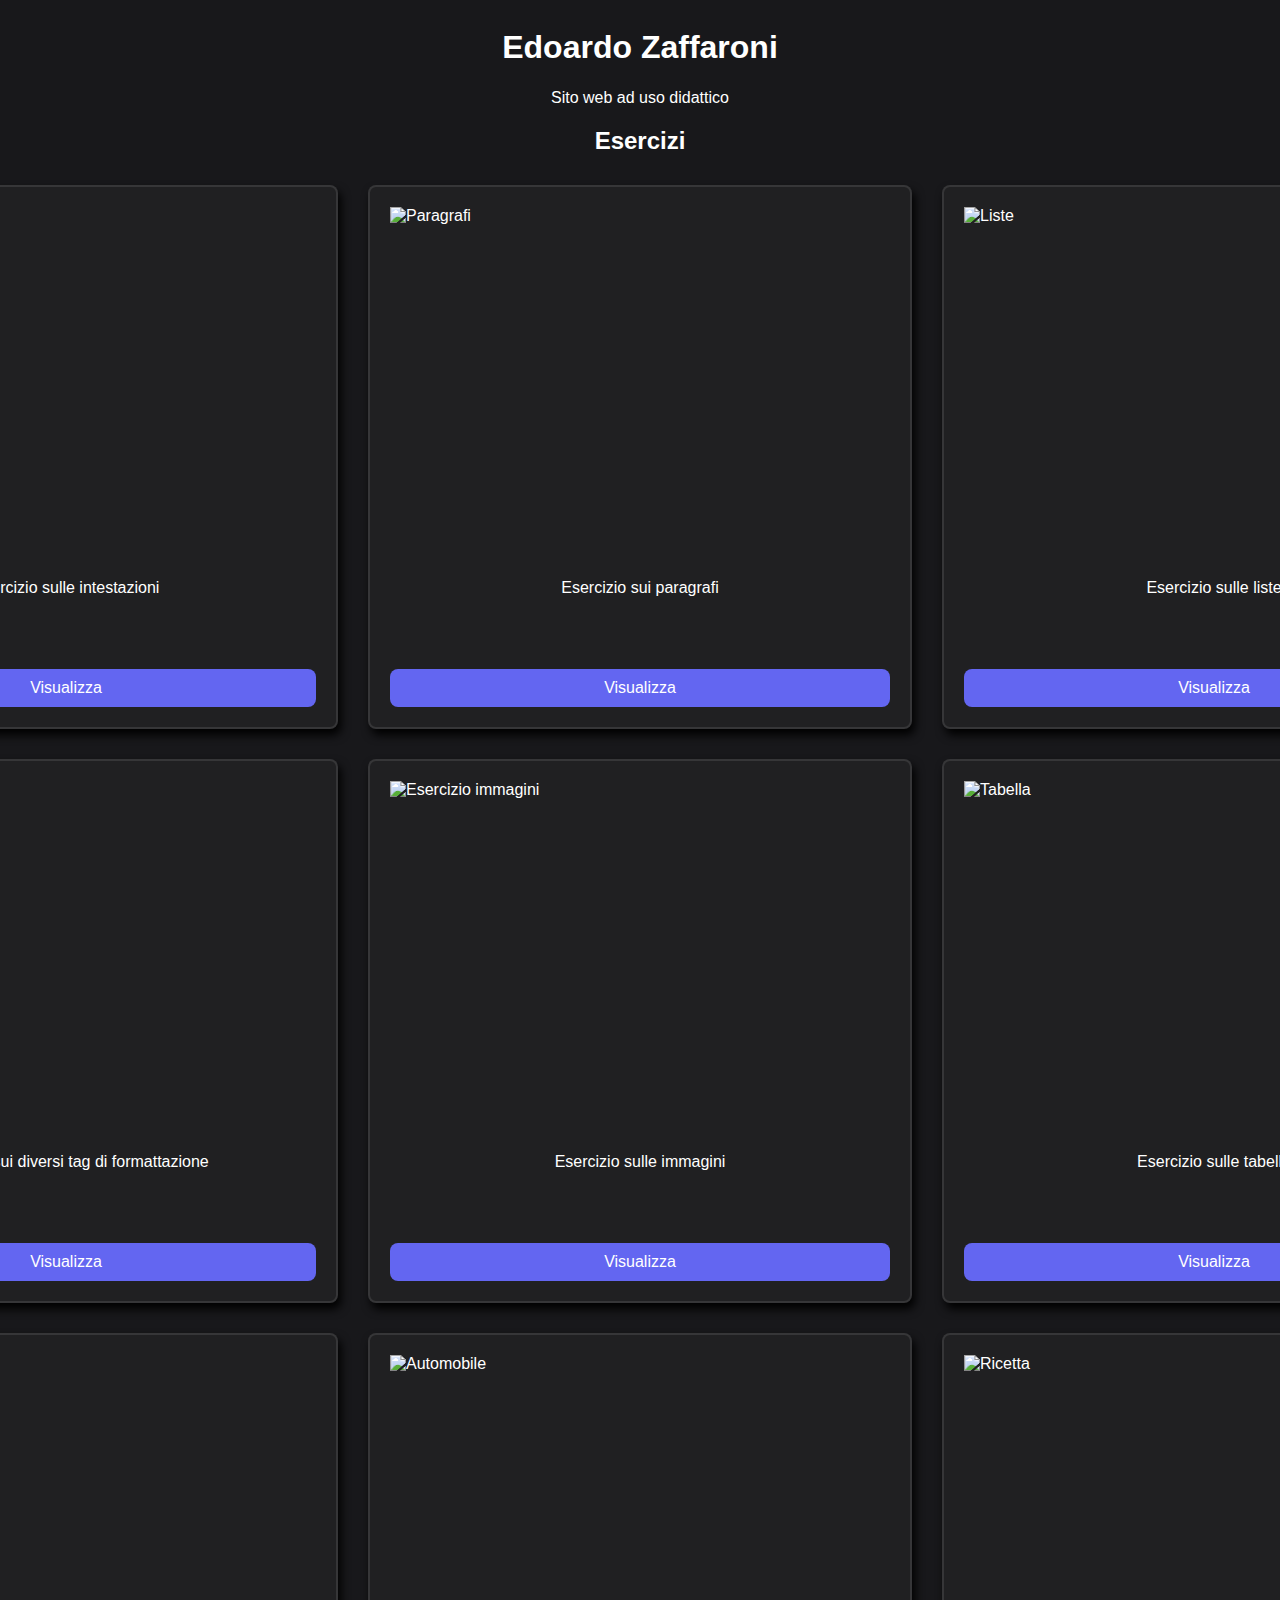
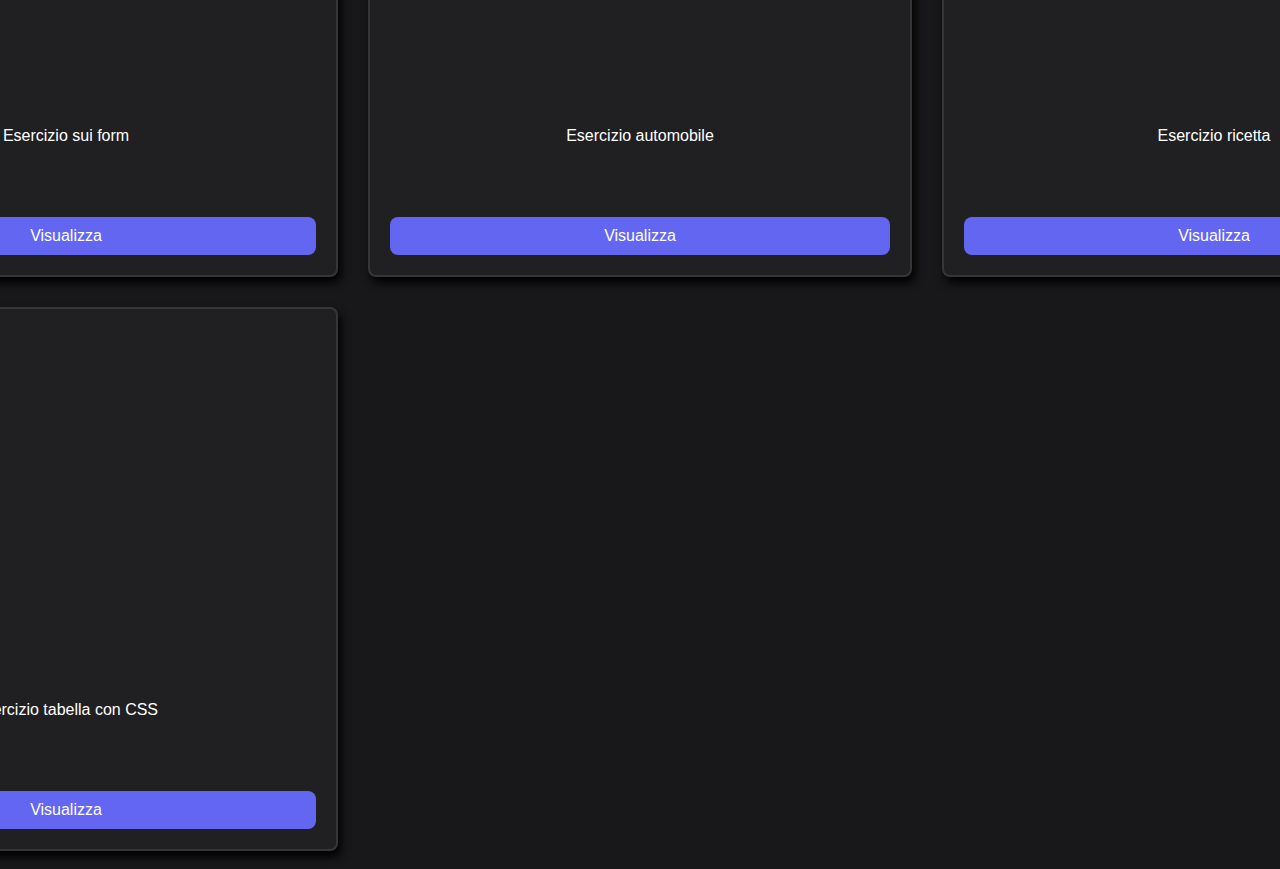
==== index.html @ f99122cd "Update index.html" ====
<!DOCTYPE html>
<html lang="en">
  <head>
    <meta charset="UTF-8" />
    <meta name="viewport" content="width=device-width, initial-scale=1.0" />
    <title>Home</title>
    <link rel="stylesheet" href="./css/index.css" />
  </head>
  <body>
    <div id="header">
      <h1>Edoardo Zaffaroni</h1>
      <span>Sito web ad uso didattico</span>
    </div>

    <h2>Esercizi</h2>
    <div id="cards-container">
      <div class="card">
        <img src="./img/intestazioni.png" alt="Intestazioni">
        <p>Esercizio sulle intestazioni</p>
        <a href="./intestazioni">Visualizza</a>
      </div>

      <div class="card">
        <img src="./img/paragrafi.png" alt="Paragrafi">
        <p>Esercizio sui paragrafi</p>
        <a href="./paragrafi">Visualizza</a>
      </div> 

      <div class="card">
        <img src="./img/liste.png" alt="Liste">
        <p>Esercizio sulle liste</p>
        <a href="./liste">Visualizza</a>
      </div>

      <div class="card">
        <img src="./img/tag-formattazione.png" alt="Tag formattazione">
        <p>Esercizio sui diversi tag di formattazione</p>
        <a href="./tag-formattazione">Visualizza</a>
      </div>

      <div class="card">
        <img src="./img/es-immagine.png" alt="Esercizio immagini">
        <p>Esercizio sulle immagini</p>
        <a href="./immagini">Visualizza</a>
      </div>

      <div class="card">
        <img src="./img/tabella.png" alt="Tabella">
        <p>Esercizio sulle tabelle</p>
        <a href="./tabelle">Visualizza</a>
      </div>

      <div class="card">
        <img src="./img/form.png" alt="Form">
        <p>Esercizio sui form</p>
        <a href="./form">Visualizza</a>
      </div>

      <div class="card">
        <img src="./img/automobile.png" alt="Automobile">
        <p>Esercizio automobile</p>
        <a href="./auto">Visualizza</a>
      </div>

      <div class="card">
        <img src="./img/ricetta.png" alt="Ricetta">
        <p>Esercizio ricetta</p>
        <a href="./ricetta.html">Visualizza</a>
      </div>
      
      <div class="card">
        <img src="./img/tabella-stilosa.png" alt="Tavella stilosa">
        <p>Esercizio tabella con CSS</p>
        <a href="./tabella-stilosa.html">Visualizza</a>
      </div>
    </div>  
    </div>
  </body>
</html>
---- css/index.css ----
* {
  font-family: "Segoe UI", Tahoma, Geneva, Verdana, sans-serif;
}

body {
  background: #18181b;
  color: white;
}

#header {
  display: flex;
  flex-direction: column;
  gap: 1px;
  justify-content: center;
  align-items: center;
}

#cards-container {
  display: grid;
  grid-template-columns: 1fr 1fr 1fr;
  justify-content: center;
  place-items: center;
  padding: 10px;
  gap: 30px;
}

h2 {
  text-align: center;
}

img {
  height: 300px;
  width: 100%;
}

.card {
  display: flex;
  flex-direction: column;
  gap: 1px;
  justify-content: space-between;
  align-items: center;
  box-shadow: 3px 6px 10px black;
  border-radius: 8px;
  background-color: #202022;
  cursor: pointer;
  transition: all 0.3s ease;
  overflow: hidden;
  width: 500px;
  height: 500px;
  padding: 20px;
  border: solid 2px rgba(255, 255, 255, 0.1);
}

.image-container {
  width: 100%;
  height: 200px;
  background-color: white;
}

.card:hover {
  transform: translateY(-10px);
}

a {
  text-decoration: none;
  color: white;
  background-color: #6366f1;
  text-align: center;
  padding: 10px 0;
  width: 100%;
  border-radius: 8px;
}

a:hover {
  background-color: #3d36b2;
}

@media screen and (max-width: 600px) {
  #cards-container {
    grid-template-columns: 1fr;
    padding: 2px;
  }

  .card {
    width: 300px;
    height: 300px;
  }
}
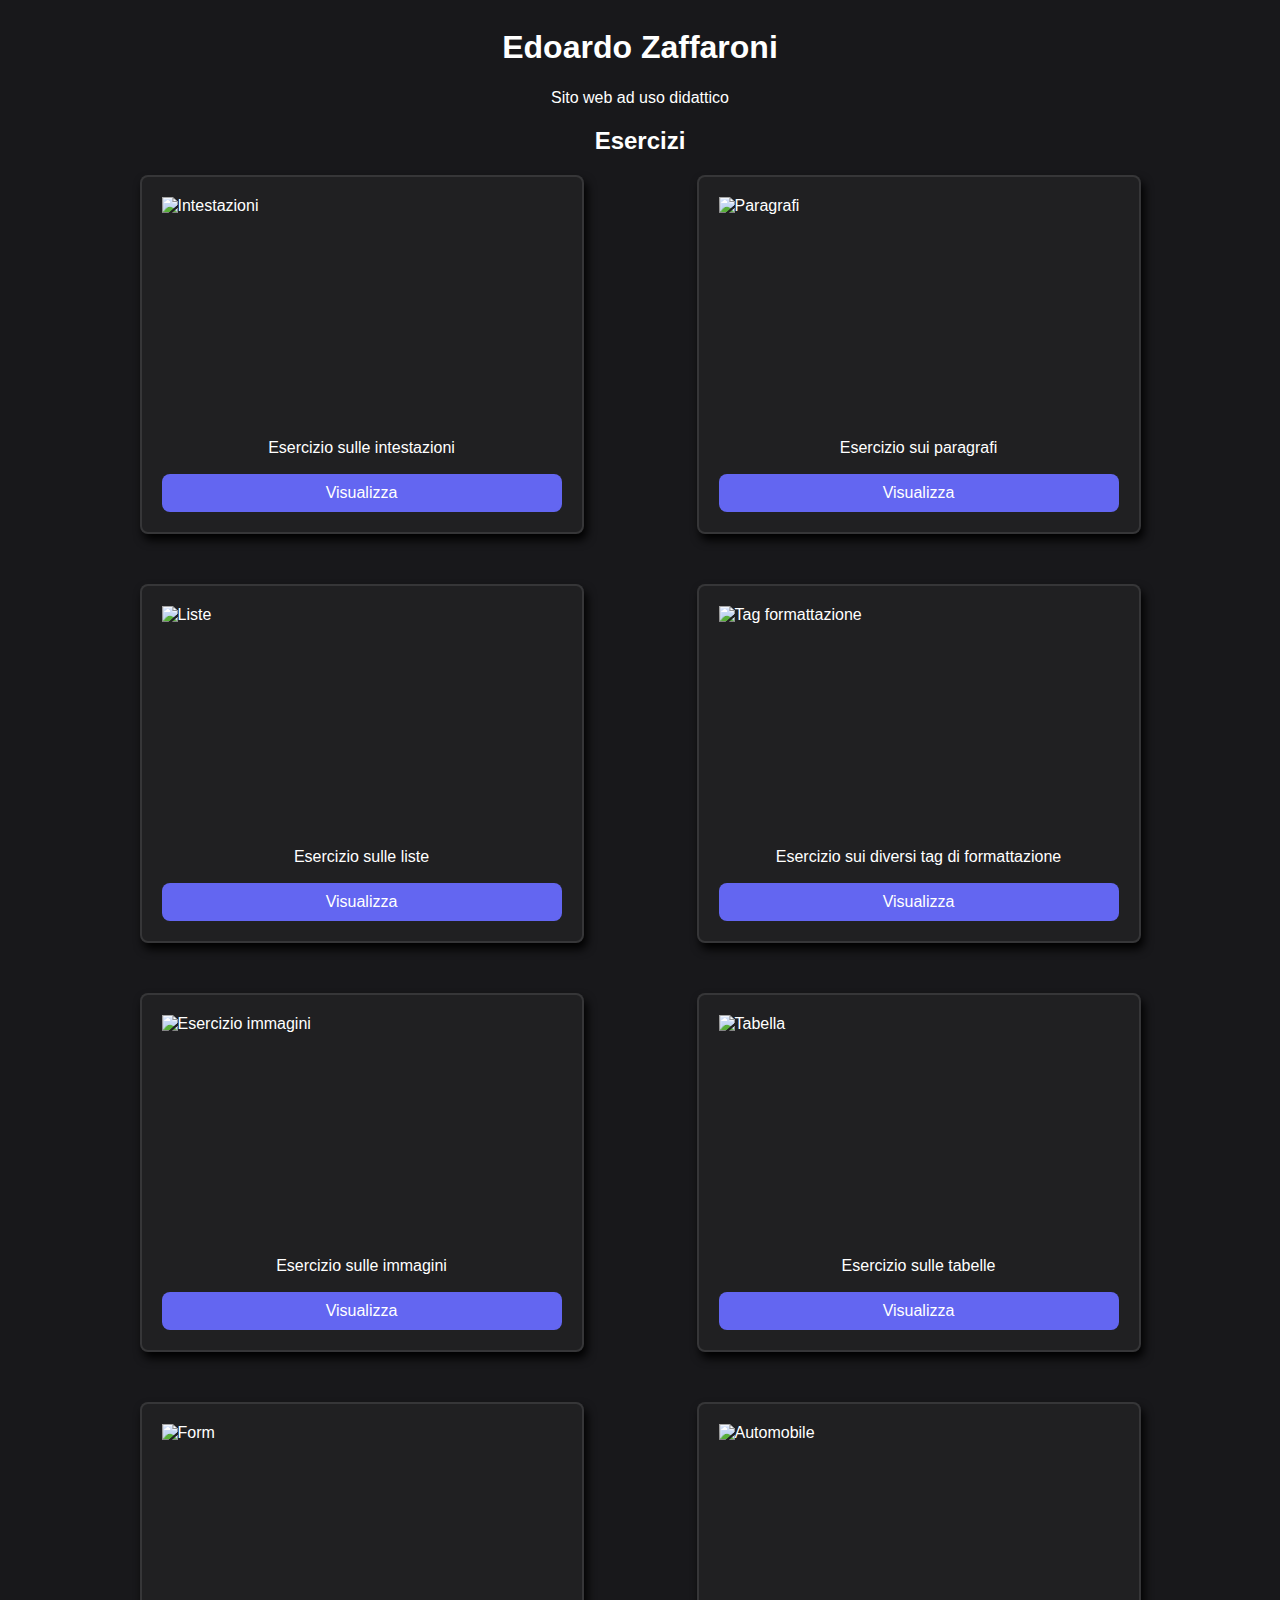
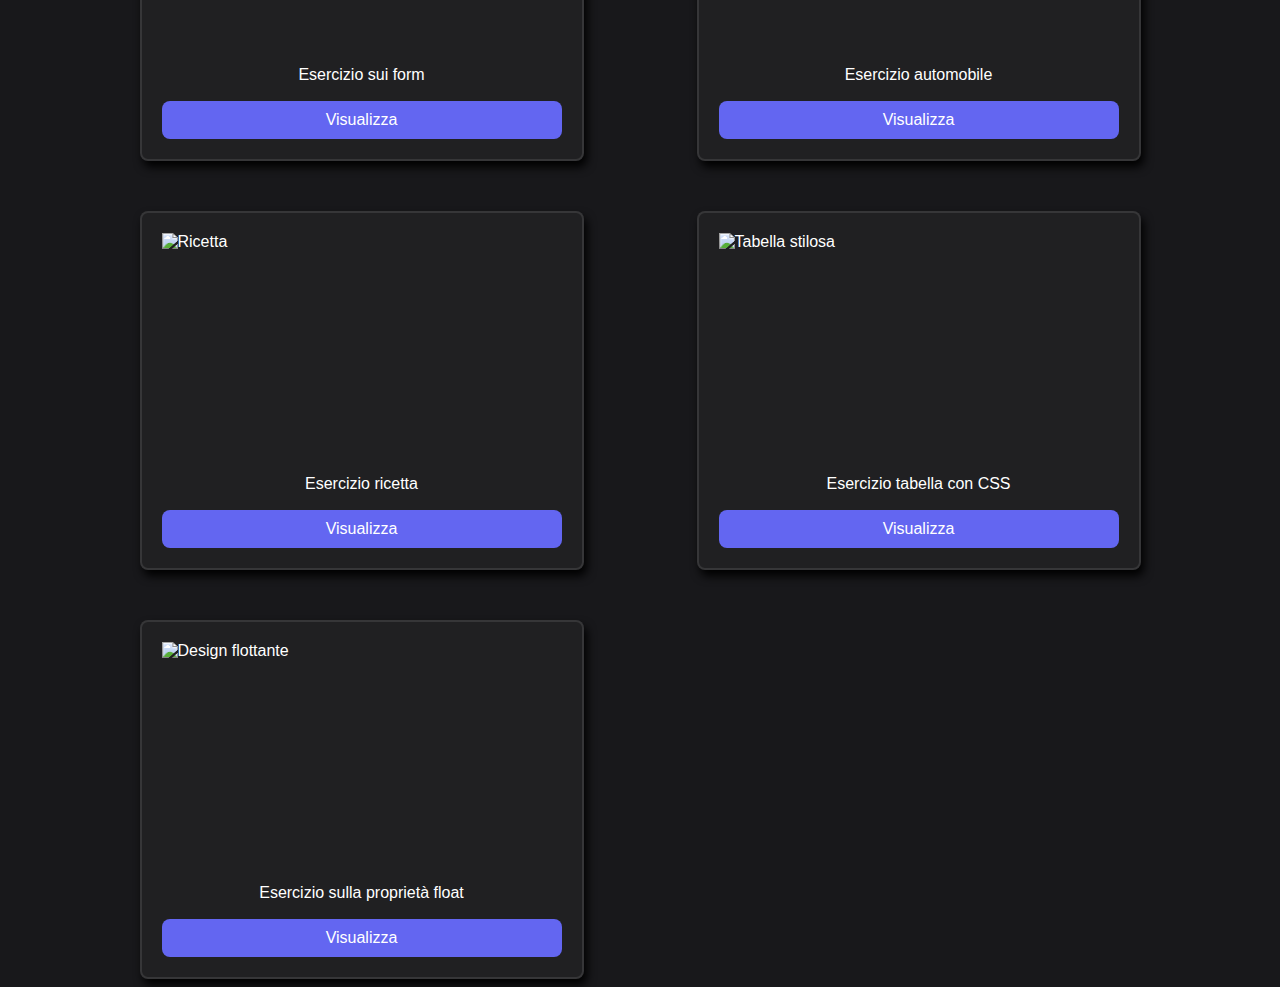
==== commit ba532b6f: "Update index.html" ====
--- a/index.html
+++ b/index.html
@@ -69,9 +69,15 @@
       </div>
       
       <div class="card">
-        <img src="./img/tabella-stilosa.png" alt="Tavella stilosa">
+        <img src="./img/tabella-stilosa.png" alt="Tabella stilosa">
         <p>Esercizio tabella con CSS</p>
         <a href="./tabella-stilosa.html">Visualizza</a>
+      </div>
+
+      <div class="card">
+        <img src="./img/float.png" alt="Design flottante">
+        <p>Esercizio sulla proprietà float</p>
+      <a href="./float.html">Visualizza</a>
       </div>
     </div>  
     </div>
--- a/css/index.css
+++ b/css/index.css
@@ -20,17 +20,13 @@
   grid-template-columns: 1fr 1fr 1fr;
   justify-content: center;
   place-items: center;
-  padding: 10px;
-  gap: 30px;
+  padding-left: 100px;
+  padding-right: 100px;
+  gap: 50px;
 }
 
 h2 {
   text-align: center;
-}
-
-img {
-  height: 300px;
-  width: 100%;
 }
 
 .card {
@@ -45,16 +41,13 @@
   cursor: pointer;
   transition: all 0.3s ease;
   overflow: hidden;
-  width: 500px;
-  height: 500px;
   padding: 20px;
   border: solid 2px rgba(255, 255, 255, 0.1);
 }
 
-.image-container {
-  width: 100%;
-  height: 200px;
-  background-color: white;
+img {
+  height: 225px;
+  width: 400px;
 }
 
 .card:hover {
@@ -75,9 +68,23 @@
   background-color: #3d36b2;
 }
 
+@media screen and (max-width: 1520px) {
+  #cards-container {
+    grid-template-columns: 1fr 1fr;
+  }
+}
+
+@media screen and (max-width: 1070px) {
+  #cards-container {
+    padding-left: 20px;
+    padding-rigth: 20px;
+  }
+}
+
 @media screen and (max-width: 600px) {
   #cards-container {
-    grid-template-columns: 1fr;
+    display: flex;
+    flex-direction: column;
     padding: 2px;
   }
 
@@ -85,4 +92,9 @@
     width: 300px;
     height: 300px;
   }
+
+  img {
+    height: 150px;
+    width: 300px;
+  }
 }
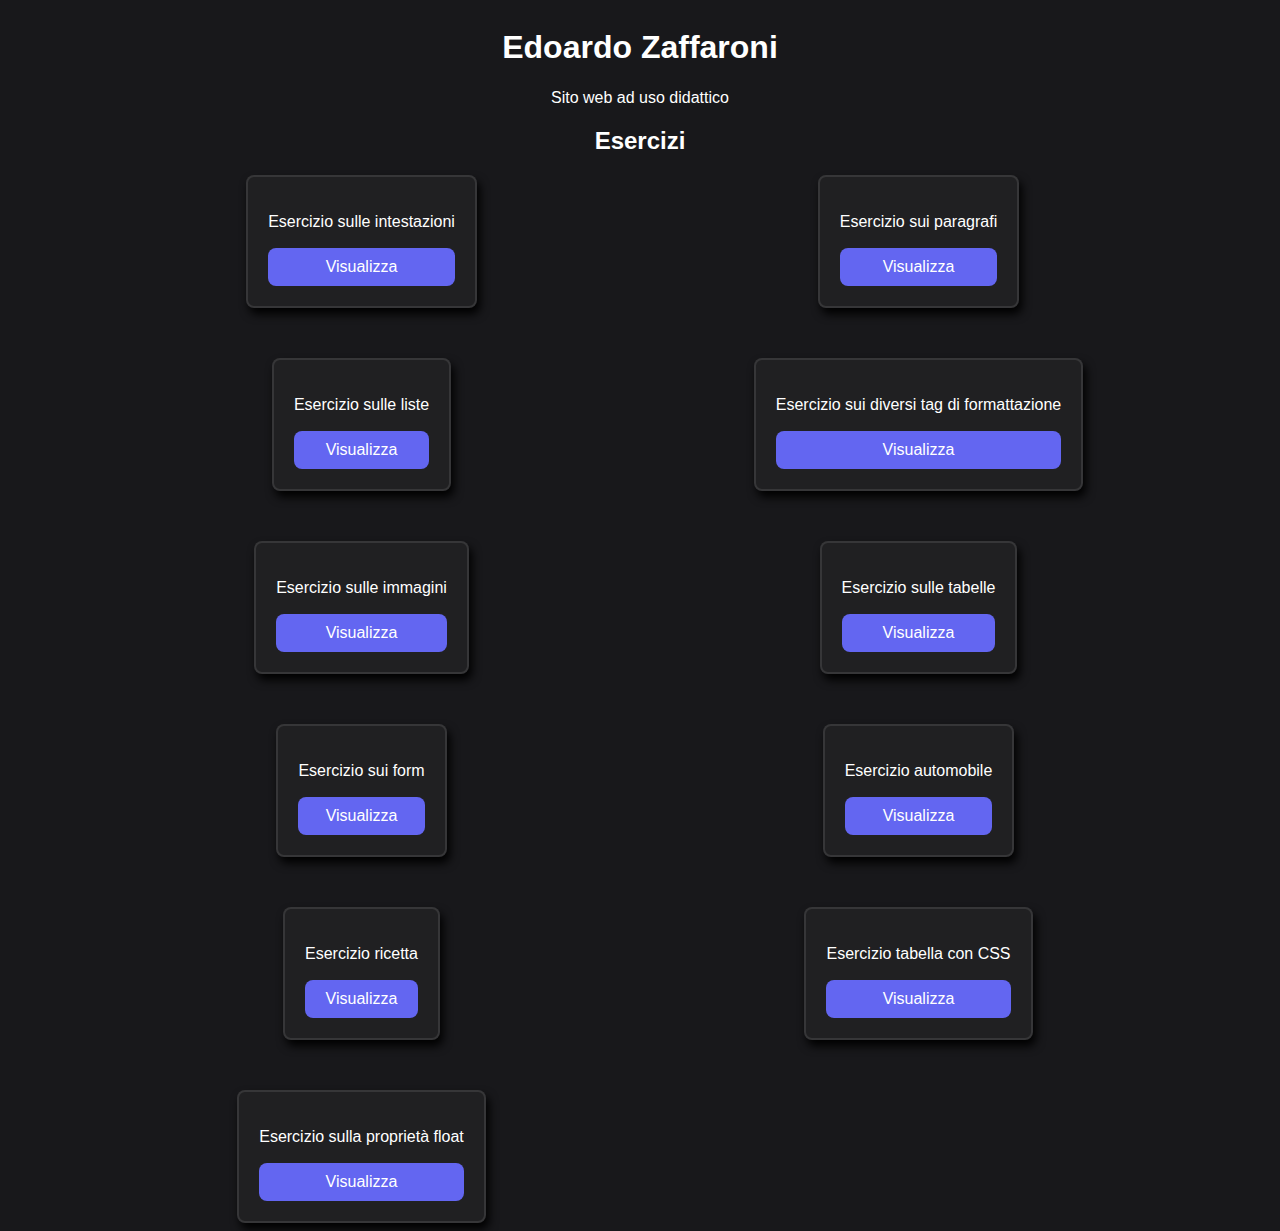
==== commit 5a52b6cd: "Update index.html" ====
--- a/index.html
+++ b/index.html
@@ -15,67 +15,56 @@
     <h2>Esercizi</h2>
     <div id="cards-container">
       <div class="card">
-        <img src="./img/intestazioni.png" alt="Intestazioni">
         <p>Esercizio sulle intestazioni</p>
         <a href="./intestazioni">Visualizza</a>
       </div>
 
       <div class="card">
-        <img src="./img/paragrafi.png" alt="Paragrafi">
         <p>Esercizio sui paragrafi</p>
         <a href="./paragrafi">Visualizza</a>
       </div> 
 
       <div class="card">
-        <img src="./img/liste.png" alt="Liste">
         <p>Esercizio sulle liste</p>
         <a href="./liste">Visualizza</a>
       </div>
 
       <div class="card">
-        <img src="./img/tag-formattazione.png" alt="Tag formattazione">
         <p>Esercizio sui diversi tag di formattazione</p>
         <a href="./tag-formattazione">Visualizza</a>
       </div>
 
       <div class="card">
-        <img src="./img/es-immagine.png" alt="Esercizio immagini">
         <p>Esercizio sulle immagini</p>
         <a href="./immagini">Visualizza</a>
       </div>
 
       <div class="card">
-        <img src="./img/tabella.png" alt="Tabella">
         <p>Esercizio sulle tabelle</p>
         <a href="./tabelle">Visualizza</a>
       </div>
 
       <div class="card">
-        <img src="./img/form.png" alt="Form">
         <p>Esercizio sui form</p>
         <a href="./form">Visualizza</a>
       </div>
 
       <div class="card">
-        <img src="./img/automobile.png" alt="Automobile">
         <p>Esercizio automobile</p>
         <a href="./auto">Visualizza</a>
       </div>
 
       <div class="card">
-        <img src="./img/ricetta.png" alt="Ricetta">
         <p>Esercizio ricetta</p>
         <a href="./ricetta.html">Visualizza</a>
       </div>
       
       <div class="card">
-        <img src="./img/tabella-stilosa.png" alt="Tabella stilosa">
         <p>Esercizio tabella con CSS</p>
         <a href="./tabella-stilosa.html">Visualizza</a>
       </div>
 
       <div class="card">
-        <img src="./img/float.png" alt="Design flottante">
         <p>Esercizio sulla proprietà float</p>
       <a href="./float.html">Visualizza</a>
       </div>
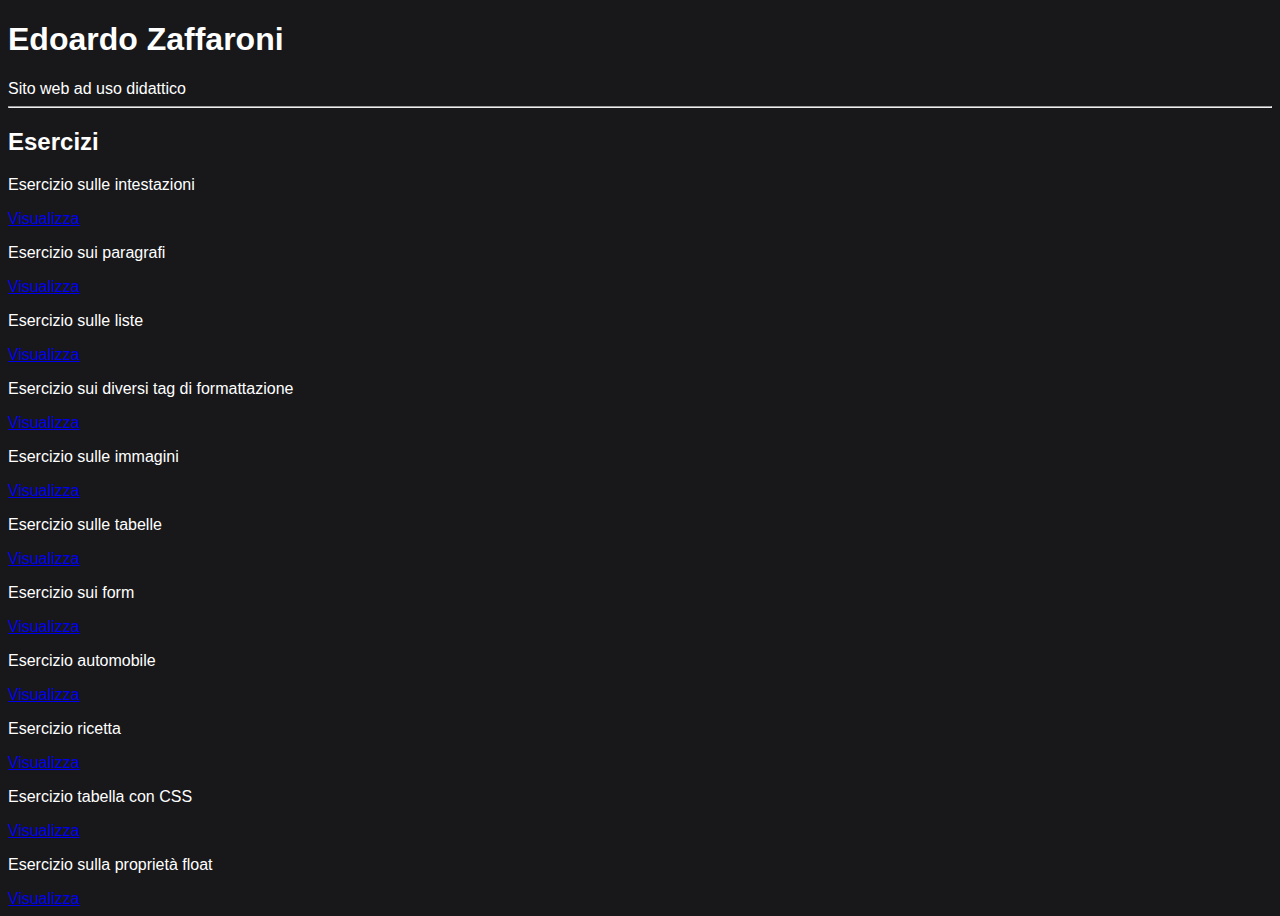
==== commit 82717668: "Update index.html" ====
--- a/index.html
+++ b/index.html
@@ -7,68 +7,68 @@
     <link rel="stylesheet" href="./css/index.css" />
   </head>
   <body>
-    <div id="header">
-      <h1>Edoardo Zaffaroni</h1>
-      <span>Sito web ad uso didattico</span>
+  <div>
+    <h1>Edoardo Zaffaroni</h1>
+    <span>Sito web ad uso didattico</span>
+    <hr>
+  </div>
+
+  <h2>Esercizi</h2>
+  <div id="cards-container">
+    <div class="card">
+      <p>Esercizio sulle intestazioni</p>
+      <a href="./intestazioni">Visualizza</a>
     </div>
 
-    <h2>Esercizi</h2>
-    <div id="cards-container">
-      <div class="card">
-        <p>Esercizio sulle intestazioni</p>
-        <a href="./intestazioni">Visualizza</a>
-      </div>
+    <div class="card">
+      <p>Esercizio sui paragrafi</p>
+      <a href="./paragrafi">Visualizza</a>
+    </div>
 
-      <div class="card">
-        <p>Esercizio sui paragrafi</p>
-        <a href="./paragrafi">Visualizza</a>
-      </div> 
+    <div class="card">
+      <p>Esercizio sulle liste</p>
+      <a href="./liste">Visualizza</a>
+    </div>
 
-      <div class="card">
-        <p>Esercizio sulle liste</p>
-        <a href="./liste">Visualizza</a>
-      </div>
+    <div class="card">
+      <p>Esercizio sui diversi tag di formattazione</p>
+      <a href="./tag-formattazione">Visualizza</a>
+    </div>
 
-      <div class="card">
-        <p>Esercizio sui diversi tag di formattazione</p>
-        <a href="./tag-formattazione">Visualizza</a>
-      </div>
+    <div class="card">
+      <p>Esercizio sulle immagini</p>
+      <a href="./immagini">Visualizza</a>
+    </div>
 
-      <div class="card">
-        <p>Esercizio sulle immagini</p>
-        <a href="./immagini">Visualizza</a>
-      </div>
+    <div class="card">
+      <p>Esercizio sulle tabelle</p>
+      <a href="./tabelle">Visualizza</a>
+    </div>
 
-      <div class="card">
-        <p>Esercizio sulle tabelle</p>
-        <a href="./tabelle">Visualizza</a>
-      </div>
+    <div class="card">
+      <p>Esercizio sui form</p>
+      <a href="./form">Visualizza</a>
+    </div>
 
-      <div class="card">
-        <p>Esercizio sui form</p>
-        <a href="./form">Visualizza</a>
-      </div>
+    <div class="card">
+      <p>Esercizio automobile</p>
+      <a href="./auto">Visualizza</a>
+    </div>
 
-      <div class="card">
-        <p>Esercizio automobile</p>
-        <a href="./auto">Visualizza</a>
-      </div>
+    <div class="card">
+      <p>Esercizio ricetta</p>
+      <a href="./ricetta.html">Visualizza</a>
+    </div>
 
-      <div class="card">
-        <p>Esercizio ricetta</p>
-        <a href="./ricetta.html">Visualizza</a>
-      </div>
-      
-      <div class="card">
-        <p>Esercizio tabella con CSS</p>
-        <a href="./tabella-stilosa.html">Visualizza</a>
-      </div>
+    <div class="card">
+      <p>Esercizio tabella con CSS</p>
+      <a href="./tabella-stilosa.html">Visualizza</a>
+    </div>
 
-      <div class="card">
-        <p>Esercizio sulla proprietà float</p>
+    <div class="card">
+      <p>Esercizio sulla proprietà float</p>
       <a href="./float.html">Visualizza</a>
-      </div>
-    </div>  
     </div>
-  </body>
+  </div>
+</body>
 </html>
--- a/css/index.css
+++ b/css/index.css
@@ -8,93 +8,5 @@
 }
 
 #header {
-  display: flex;
-  flex-direction: column;
-  gap: 1px;
-  justify-content: center;
-  align-items: center;
+  text-aling: center;
 }
-
-#cards-container {
-  display: grid;
-  grid-template-columns: 1fr 1fr 1fr;
-  justify-content: center;
-  place-items: center;
-  padding-left: 100px;
-  padding-right: 100px;
-  gap: 50px;
-}
-
-h2 {
-  text-align: center;
-}
-
-.card {
-  display: flex;
-  flex-direction: column;
-  gap: 1px;
-  justify-content: space-between;
-  align-items: center;
-  box-shadow: 3px 6px 10px black;
-  border-radius: 8px;
-  background-color: #202022;
-  cursor: pointer;
-  transition: all 0.3s ease;
-  overflow: hidden;
-  padding: 20px;
-  border: solid 2px rgba(255, 255, 255, 0.1);
-}
-
-img {
-  height: 225px;
-  width: 400px;
-}
-
-.card:hover {
-  transform: translateY(-10px);
-}
-
-a {
-  text-decoration: none;
-  color: white;
-  background-color: #6366f1;
-  text-align: center;
-  padding: 10px 0;
-  width: 100%;
-  border-radius: 8px;
-}
-
-a:hover {
-  background-color: #3d36b2;
-}
-
-@media screen and (max-width: 1520px) {
-  #cards-container {
-    grid-template-columns: 1fr 1fr;
-  }
-}
-
-@media screen and (max-width: 1070px) {
-  #cards-container {
-    padding-left: 20px;
-    padding-rigth: 20px;
-  }
-}
-
-@media screen and (max-width: 600px) {
-  #cards-container {
-    display: flex;
-    flex-direction: column;
-    padding: 2px;
-  }
-
-  .card {
-    width: 300px;
-    height: 300px;
-  }
-
-  img {
-    height: 150px;
-    width: 300px;
-  }
-}
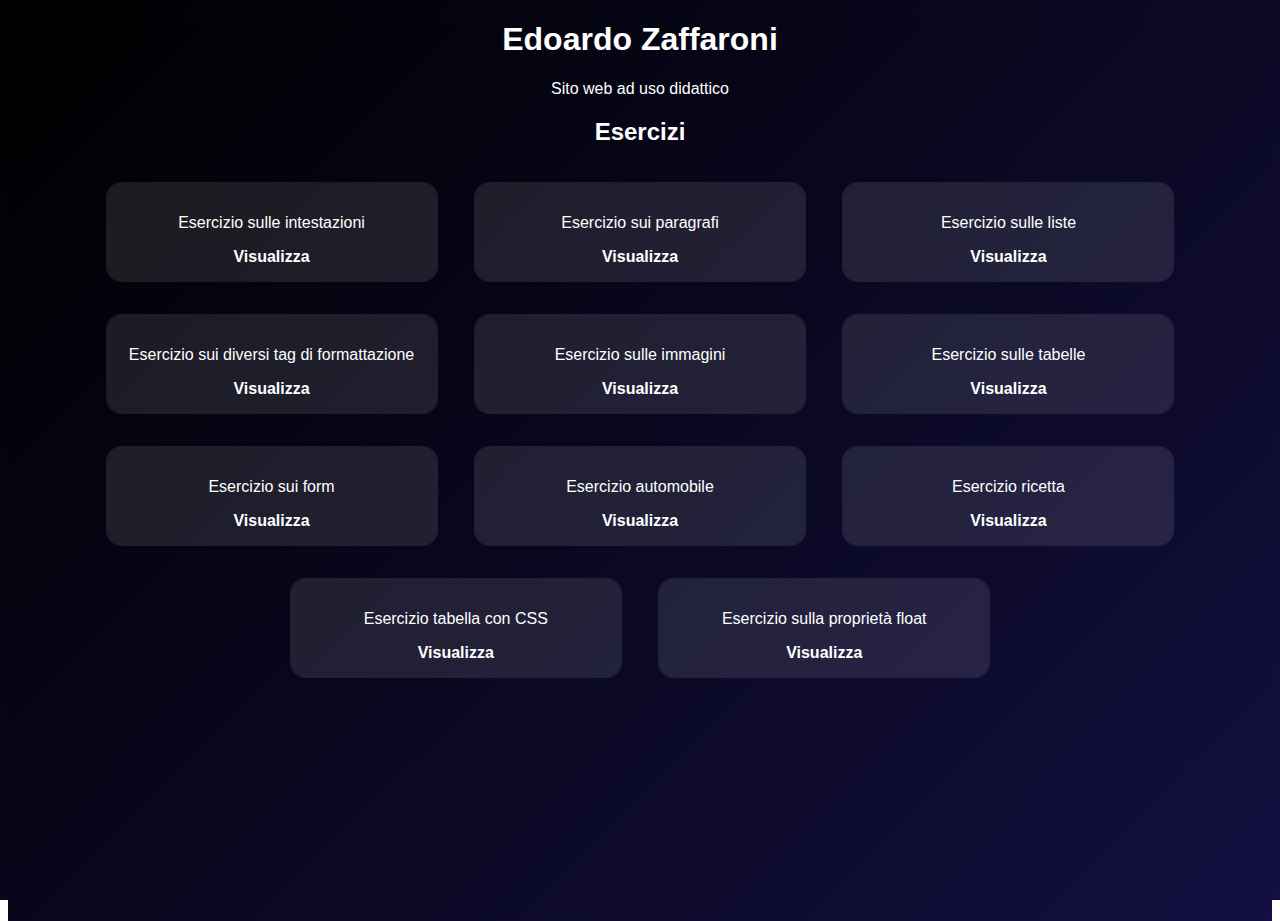
==== commit c42eeb6c: "Update index.html" ====
--- a/index.html
+++ b/index.html
@@ -8,67 +8,66 @@
   </head>
   <body>
   <div>
-    <h1>Edoardo Zaffaroni</h1>
-    <span>Sito web ad uso didattico</span>
-    <hr>
-  </div>
-
-  <h2>Esercizi</h2>
-  <div id="cards-container">
-    <div class="card">
-      <p>Esercizio sulle intestazioni</p>
-      <a href="./intestazioni">Visualizza</a>
+      <h1>Edoardo Zaffaroni</h1>
+      <span>Sito web ad uso didattico</span>
     </div>
 
-    <div class="card">
-      <p>Esercizio sui paragrafi</p>
-      <a href="./paragrafi">Visualizza</a>
+    <h2>Esercizi</h2>
+    <div id="cards-container">
+      <div class="card">
+        <p>Esercizio sulle intestazioni</p>
+        <a href="./intestazioni">Visualizza</a>
+      </div>
+
+      <div class="card">
+        <p>Esercizio sui paragrafi</p>
+        <a href="./paragrafi">Visualizza</a>
+      </div>
+
+      <div class="card">
+        <p>Esercizio sulle liste</p>
+        <a href="./liste">Visualizza</a>
+      </div>
+
+      <div class="card">
+        <p>Esercizio sui diversi tag di formattazione</p>
+        <a href="./tag-formattazione">Visualizza</a>
+      </div>
+
+      <div class="card">
+        <p>Esercizio sulle immagini</p>
+        <a href="./immagini">Visualizza</a>
+      </div>
+
+      <div class="card">
+        <p>Esercizio sulle tabelle</p>
+        <a href="./tabelle">Visualizza</a>
+      </div>
+
+      <div class="card">
+        <p>Esercizio sui form</p>
+        <a href="./form">Visualizza</a>
+      </div>
+
+      <div class="card">
+        <p>Esercizio automobile</p>
+        <a href="./auto">Visualizza</a>
+      </div>
+
+      <div class="card">
+        <p>Esercizio ricetta</p>
+        <a href="./ricetta.html">Visualizza</a>
+      </div>
+
+      <div class="card">
+        <p>Esercizio tabella con CSS</p>
+        <a href="./tabella-stilosa.html">Visualizza</a>
+      </div>
+
+      <div class="card">
+        <p>Esercizio sulla proprietà float</p>
+        <a href="./float.html">Visualizza</a>
+      </div>
     </div>
-
-    <div class="card">
-      <p>Esercizio sulle liste</p>
-      <a href="./liste">Visualizza</a>
-    </div>
-
-    <div class="card">
-      <p>Esercizio sui diversi tag di formattazione</p>
-      <a href="./tag-formattazione">Visualizza</a>
-    </div>
-
-    <div class="card">
-      <p>Esercizio sulle immagini</p>
-      <a href="./immagini">Visualizza</a>
-    </div>
-
-    <div class="card">
-      <p>Esercizio sulle tabelle</p>
-      <a href="./tabelle">Visualizza</a>
-    </div>
-
-    <div class="card">
-      <p>Esercizio sui form</p>
-      <a href="./form">Visualizza</a>
-    </div>
-
-    <div class="card">
-      <p>Esercizio automobile</p>
-      <a href="./auto">Visualizza</a>
-    </div>
-
-    <div class="card">
-      <p>Esercizio ricetta</p>
-      <a href="./ricetta.html">Visualizza</a>
-    </div>
-
-    <div class="card">
-      <p>Esercizio tabella con CSS</p>
-      <a href="./tabella-stilosa.html">Visualizza</a>
-    </div>
-
-    <div class="card">
-      <p>Esercizio sulla proprietà float</p>
-      <a href="./float.html">Visualizza</a>
-    </div>
-  </div>
 </body>
 </html>
--- a/css/index.css
+++ b/css/index.css
@@ -1,12 +1,33 @@
 * {
-  font-family: "Segoe UI", Tahoma, Geneva, Verdana, sans-serif;
-}
+        font-family: "Segoe UI", Tahoma, Geneva, Verdana, sans-serif;
+      }
 
-body {
-  background: #18181b;
-  color: white;
-}
+      html,
+      body {
+        height: 100%;
+        background: linear-gradient(135deg, #000000 0%, #130f40 100%);
+        background-size: cover;
+        background-repeat: no-repeat;
+        color: #fff;
+        text-align: center;
+      }
 
-#header {
-  text-aling: center;
-}
+      .card {
+        background: rgba(255, 255, 255, 0.1);
+        border-radius: 1rem;
+        margin: 1rem;
+        padding: 1rem;
+        width: 300px;
+        display: inline-block;
+      }
+
+      .card a {
+        color: var(--accent-color);
+        font-weight: bold;
+        text-decoration: none;
+        transition: all 0.3s ease;
+      }
+
+      .card a:hover {
+        text-decoration: underline;
+      }
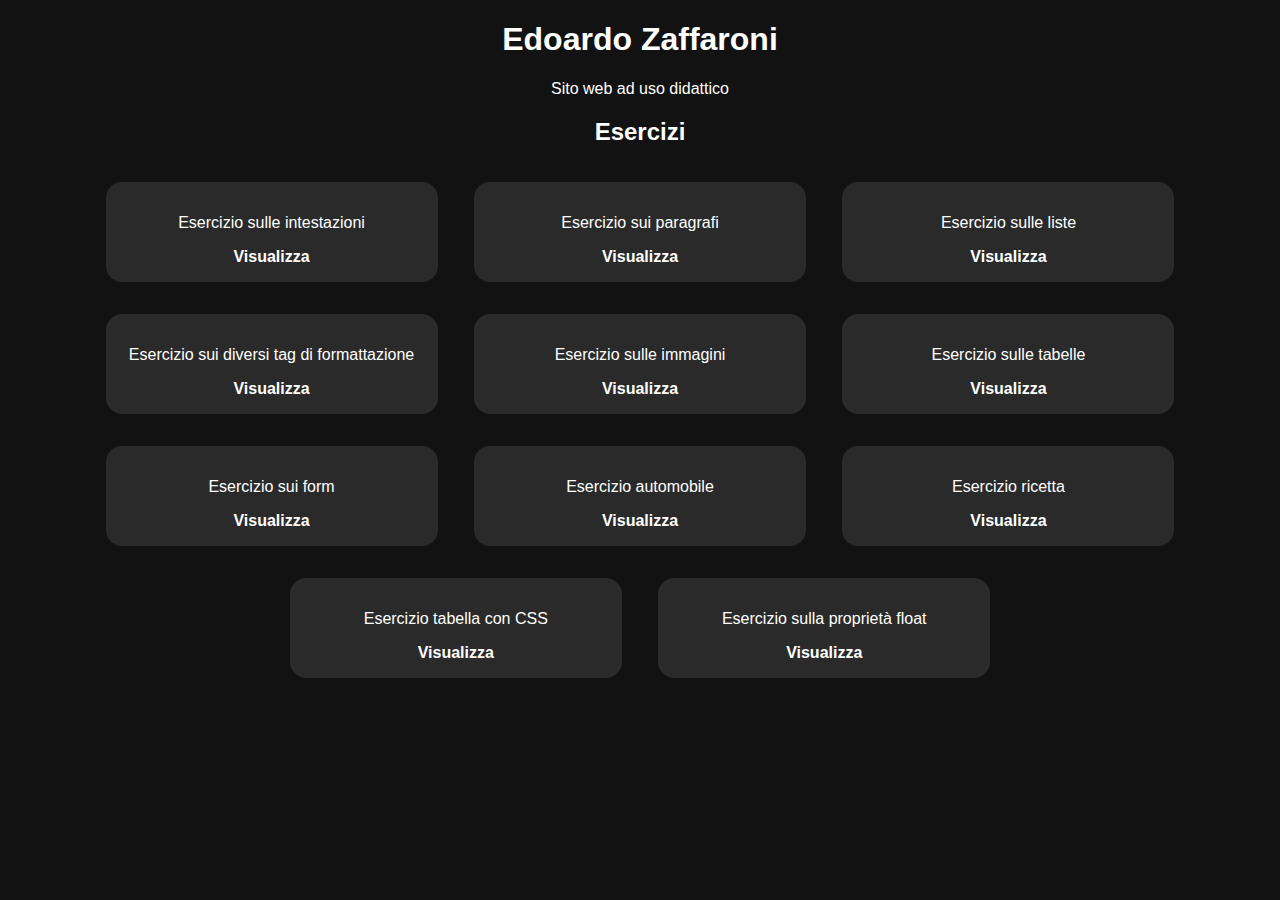
==== commit 2f679942: "Update index.html" ====
--- a/index.html
+++ b/index.html
@@ -3,6 +3,7 @@
   <head>
     <meta charset="UTF-8" />
     <meta name="viewport" content="width=device-width, initial-scale=1.0" />
+    <link rel="icon" type="image/x-icon" href="./img/home.png">
     <title>Home</title>
     <link rel="stylesheet" href="./css/index.css" />
   </head>
--- a/css/index.css
+++ b/css/index.css
@@ -1,33 +1,28 @@
 * {
         font-family: "Segoe UI", Tahoma, Geneva, Verdana, sans-serif;
-      }
-
-      html,
-      body {
-        height: 100%;
-        background: linear-gradient(135deg, #000000 0%, #130f40 100%);
-        background-size: cover;
-        background-repeat: no-repeat;
+}
+ 
+body {
+        background-color: #121212;
         color: #fff;
         text-align: center;
-      }
+}
 
-      .card {
+.card {
         background: rgba(255, 255, 255, 0.1);
         border-radius: 1rem;
         margin: 1rem;
         padding: 1rem;
         width: 300px;
         display: inline-block;
-      }
+}
 
-      .card a {
-        color: var(--accent-color);
+.card a {
+        color: #fff;
         font-weight: bold;
         text-decoration: none;
-        transition: all 0.3s ease;
-      }
+}
 
-      .card a:hover {
+.card a:hover {
         text-decoration: underline;
-      }
+}
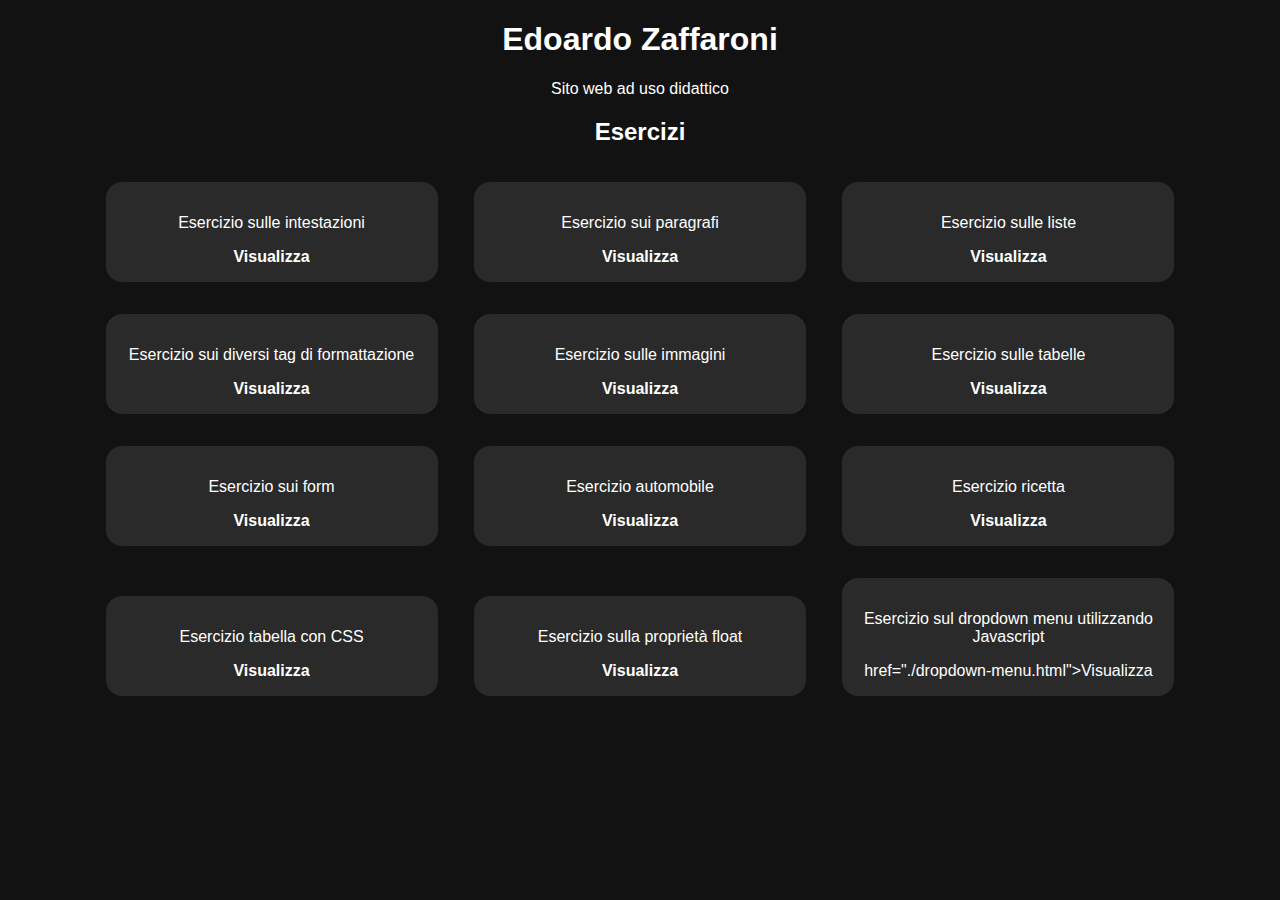
==== commit 80875833: "Update index.html" ====
--- a/index.html
+++ b/index.html
@@ -69,6 +69,11 @@
         <p>Esercizio sulla proprietà float</p>
         <a href="./float.html">Visualizza</a>
       </div>
+
+            <div class="card">
+        <p>Esercizio sul dropdown menu utilizzando Javascript</p>
+        <a></a>href="./dropdown-menu.html">Visualizza</a>
+      </div>
     </div>
 </body>
 </html>
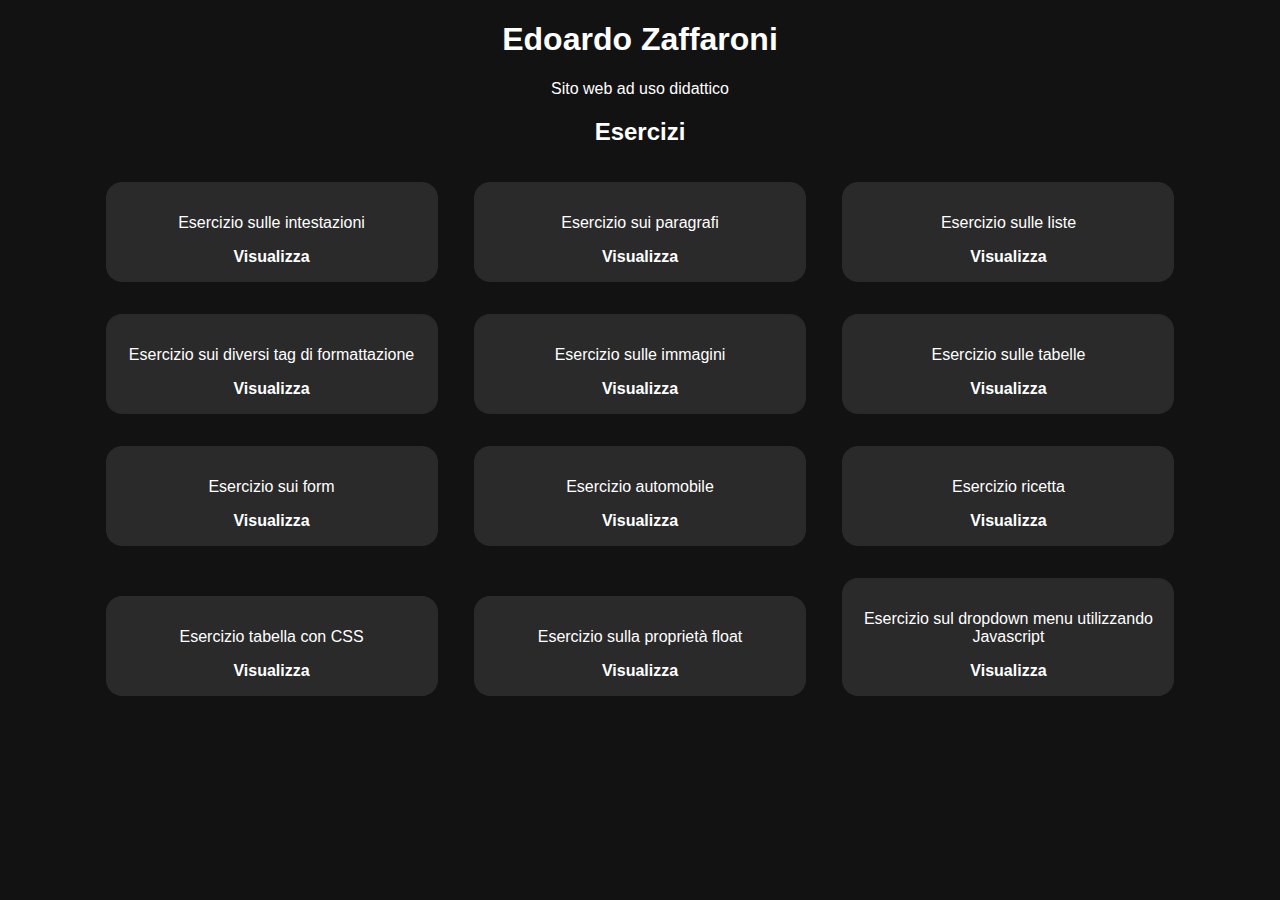
==== commit 9d7476e6: "Update index.html" ====
--- a/index.html
+++ b/index.html
@@ -72,7 +72,7 @@
 
             <div class="card">
         <p>Esercizio sul dropdown menu utilizzando Javascript</p>
-        <a></a>href="./dropdown-menu.html">Visualizza</a>
+        <a href="./dropdown-menu.html">Visualizza</a>
       </div>
     </div>
 </body>
